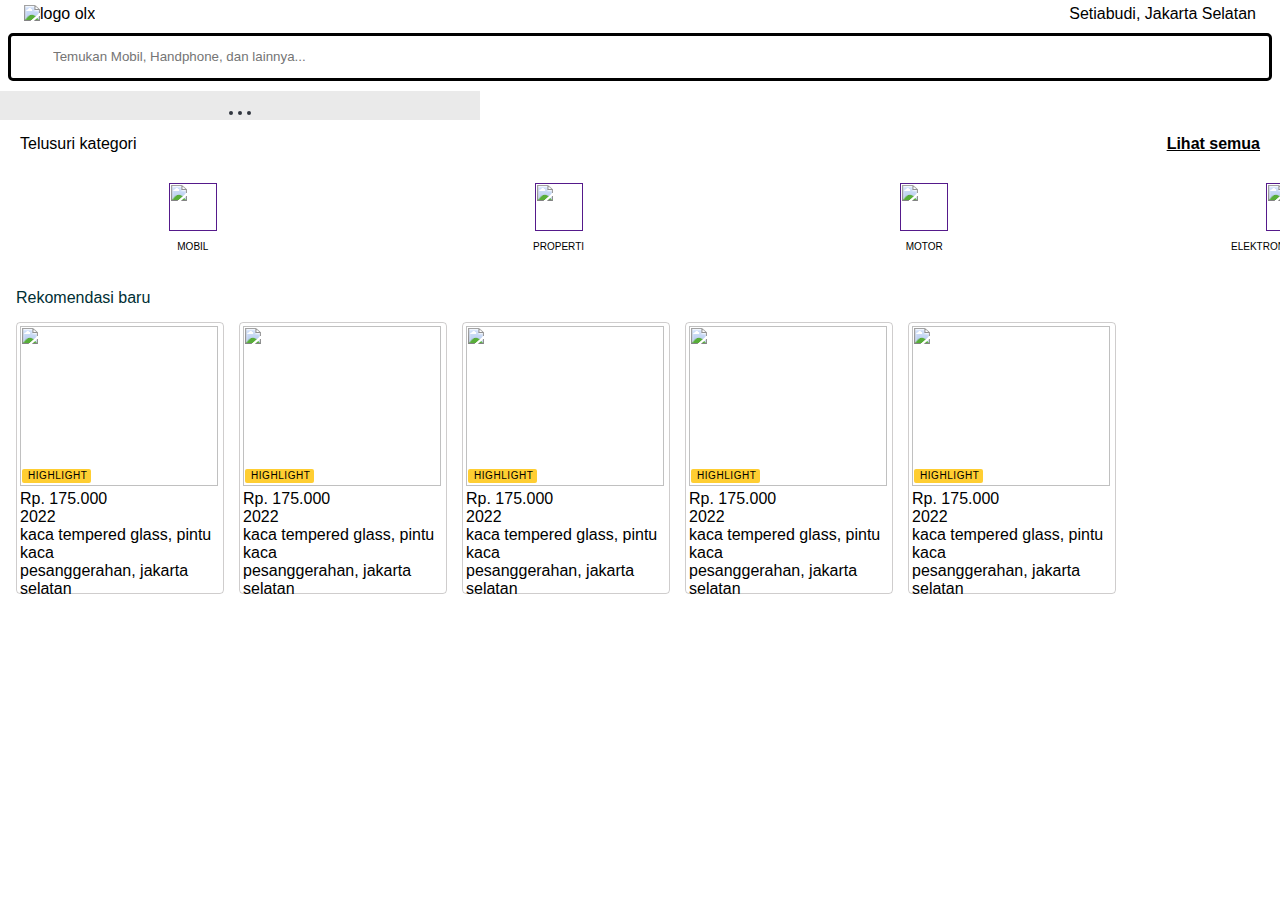
==== index.html @ 9cce5f8c "index.html halaman utama 1" ====
<!DOCTYPE html>
<html lang="en">
  <head>
    <meta charset="UTF-8" />
    <meta name="viewport" content="width=device-width, initial-scale=1.0" />
    <title>OLX Home</title>
    <link rel="stylesheet" href="style.css" />
    <link
      rel="stylesheet"
      href="https://cdnjs.cloudflare.com/ajax/libs/font-awesome/6.5.1/css/all.min.css"
      integrity="sha512-DTOQO9RWCH3ppGqcWaEA1BIZOC6xxalwEsw9c2QQeAIftl+Vegovlnee1c9QX4TctnWMn13TZye+giMm8e2LwA=="
      crossorigin="anonymous"
      referrerpolicy="no-referrer"
    />
  </head>
  <body>
    <!-- navbar -->
    <div class="navbar">
      <div class="navbar-atas">
        <div class="navbar-menu">
          <div class=""><i class="fa-solid fa-bars"></i></div>
          <div>
            <img
              src="https://statics.olx.co.id/olxid/astra_branding/olx-indonesia-logo.svg"
              alt="logo olx"
            />
          </div>
        </div>
        <div class="navbar-location">
          <div>Setiabudi, Jakarta Selatan</div>
          <div><i class="fa-solid fa-location-dot"></i></div>
        </div>
      </div>
      <div class="navbar-search">
        <div class="navbar-input-search">
          <i class="fa-solid fa-magnifying-glass"></i>
        </div>
        <div>
          <input
            class="navbar-input"
            type="text"
            placeholder="Temukan Mobil, Handphone, dan lainnya..."
          />
        </div>
      </div>
    </div>

    <!-- section iklan -->
    <div class="iklan">
      <img
        class="iklan-image"
        src="https://statics.olx.co.id//olxid/autos/landingPage/v1/light/mobil_bekas_banner_carousel_id_3x.webp"
        alt=""
      />
      <div class="iklan-toggle">
        <div class="iklan-toggle-dot"></div>
        <div class="iklan-toggle-dot"></div>
        <div class="iklan-toggle-dot"></div>
      </div>
    </div>

    <!-- section Kategori -->
    <div class="kategori">
      <div class="kategori-title">
        <div>Telusuri kategori</div>
        <div>
          <b><u>Lihat semua</u></b>
        </div>
      </div>
      <div class="kategori-title-manage">
        <div class="kategori-title-component">
          <a href="">
            <img
              class="kategori-title-image"
              src="https://statics.olx.co.id/olxid/category_icons/v4/category_86_2x.png"
              alt=""
            />
          </a>

          <div class="kategori-title-subtitle">mobil</div>
        </div>

        <div class="kategori-title-component">
          <a href="">
            <img
              class="kategori-title-image"
              src="https://statics.olx.co.id/olxid/category_icons/v4/category_88_2x.png"
              alt=""
            />
          </a>
          <div class="kategori-title-subtitle">properti</div>
        </div>

        <div class="kategori-title-component">
          <a href="">
            <img
              class="kategori-title-image"
              src="https://statics.olx.co.id/olxid/category_icons/v4/category_87_2x.png"
              alt=""
            />
          </a>
          <div class="kategori-title-subtitle">motor</div>
        </div>

        <div class="kategori-title-component">
          <a href="">
            <img
              class="kategori-title-image"
              src="https://statics.olx.co.id/olxid/category_icons/v4/category_92_2x.png"
              alt=""
            />
          </a>
          <div class="kategori-title-subtitle">elektronik & gadget</div>
        </div>

        <div class="kategori-title-component">
          <a href="">
            <img
              class="kategori-title-image"
              src="https://statics.olx.co.id/olxid/category_icons/v4/category_94_2x.png"
              alt=""
            />
          </a>
          <div class="kategori-title-subtitle">hobi % olahraga</div>
        </div>

        <div class="kategori-title-component">
          <a href="">
            <img
              class="kategori-title-image"
              src="https://statics.olx.co.id/olxid/category_icons/v4/category_89_2x.png"
              alt=""
            />
          </a>
          <div class="kategori-title-subtitle">rumah tangga</div>
        </div>
      </div>
    </div>

    <!-- Section rekomendasi baru -->
    <div class="rekomendasi">
      <span class="rekomendasi-baru">Rekomendasi baru</span>
      <div class="rekomendasi-card-container">
        <div class="rekomendasi-card">
          <div class="rekomendasi-card-image">
            <img
              src="https://apollo.olx.co.id/v1/files/iirjd6r6mqek2-ID/image;s=272x0"
              alt=""
              class="rekomendasi-card-image"
            />
            <div class="rekomendasi-card-image-highlight">
              <i class="fa-solid fa-bolt-lightning"></i> highlight
            </div>
            <div class="rekomendasi-card-image-love">
              <i class="fa-regular fa-heart"></i>
            </div>
          </div>
          <div>
            <div class="rekomendasi-card-information">
              <span class="rekomendasi-card-information-price"
                >Rp. 175.000</span
              >
              <span class="rekomendasi-card-information-year">2022</span>
              <span class="rekomendasi-card-information-title"
                >kaca tempered glass, pintu kaca</span
              >
              <span class="rekomendasi-card-information-location"
                >pesanggerahan, jakarta selatan</span
              >
            </div>
          </div>
        </div>

        <div class="rekomendasi-card">
          <div class="rekomendasi-card-image">
            <img
              src="https://apollo.olx.co.id/v1/files/iirjd6r6mqek2-ID/image;s=272x0"
              alt=""
              class="rekomendasi-card-image"
            />
            <div class="rekomendasi-card-image-highlight">
              <i class="fa-solid fa-bolt-lightning"></i> highlight
            </div>
            <div class="rekomendasi-card-image-love">
              <i class="fa-regular fa-heart"></i>
            </div>
          </div>
          <div>
            <div class="rekomendasi-card-information">
              <span class="rekomendasi-card-information-price"
                >Rp. 175.000</span
              >
              <span class="rekomendasi-card-information-year">2022</span>
              <span class="rekomendasi-card-information-title"
                >kaca tempered glass, pintu kaca</span
              >
              <span class="rekomendasi-card-information-location"
                >pesanggerahan, jakarta selatan</span
              >
            </div>
          </div>
        </div>

        <div class="rekomendasi-card">
          <div class="rekomendasi-card-image">
            <img
              src="https://apollo.olx.co.id/v1/files/iirjd6r6mqek2-ID/image;s=272x0"
              alt=""
              class="rekomendasi-card-image"
            />
            <div class="rekomendasi-card-image-highlight">
              <i class="fa-solid fa-bolt-lightning"></i> highlight
            </div>
            <div class="rekomendasi-card-image-love">
              <i class="fa-regular fa-heart"></i>
            </div>
          </div>
          <div>
            <div class="rekomendasi-card-information">
              <span class="rekomendasi-card-information-price"
                >Rp. 175.000</span
              >
              <span class="rekomendasi-card-information-year">2022</span>
              <span class="rekomendasi-card-information-title"
                >kaca tempered glass, pintu kaca</span
              >
              <span class="rekomendasi-card-information-location"
                >pesanggerahan, jakarta selatan</span
              >
            </div>
          </div>
        </div>

        <div class="rekomendasi-card">
          <div class="rekomendasi-card-image">
            <img
              src="https://apollo.olx.co.id/v1/files/iirjd6r6mqek2-ID/image;s=272x0"
              alt=""
              class="rekomendasi-card-image"
            />
            <div class="rekomendasi-card-image-highlight">
              <i class="fa-solid fa-bolt-lightning"></i> highlight
            </div>
            <div class="rekomendasi-card-image-love">
              <i class="fa-regular fa-heart"></i>
            </div>
          </div>
          <div>
            <div class="rekomendasi-card-information">
              <span class="rekomendasi-card-information-price"
                >Rp. 175.000</span
              >
              <span class="rekomendasi-card-information-year">2022</span>
              <span class="rekomendasi-card-information-title"
                >kaca tempered glass, pintu kaca</span
              >
              <span class="rekomendasi-card-information-location"
                >pesanggerahan, jakarta selatan</span
              >
            </div>
          </div>
        </div>

        <div class="rekomendasi-card">
          <div class="rekomendasi-card-image">
            <img
              src="https://apollo.olx.co.id/v1/files/iirjd6r6mqek2-ID/image;s=272x0"
              alt=""
              class="rekomendasi-card-image"
            />
            <div class="rekomendasi-card-image-highlight">
              <i class="fa-solid fa-bolt-lightning"></i> highlight
            </div>
            <div class="rekomendasi-card-image-love">
              <i class="fa-regular fa-heart"></i>
            </div>
          </div>
          <div>
            <div class="rekomendasi-card-information">
              <span class="rekomendasi-card-information-price"
                >Rp. 175.000</span
              >
              <span class="rekomendasi-card-information-year">2022</span>
              <span class="rekomendasi-card-information-title"
                >kaca tempered glass, pintu kaca</span
              >
              <span class="rekomendasi-card-information-location"
                >pesanggerahan, jakarta selatan</span
              >
            </div>
          </div>
        </div>
      </div>
    </div>
  </body>
</html>
---- style.css ----
body {
  margin: 0;
  padding: 0;
  font-family: sans-serif;
}

.navbar {
  position: sticky;
  top: 0;
  left: 0;
  width: 100%;
  z-index: 1;
  background-color: white;
  padding-bottom: 5px;
}

.navbar-atas {
  display: flex;
  justify-content: space-between;
  align-items: center;
  height: 100%;
  padding: 5px 16px;
}

.navbar-menu {
  display: flex;
  justify-content: center;
  align-items: center;
  gap: 8px;
}

.navbar-location {
  display: flex;
  justify-content: center;
  align-items: center;
  gap: 8px;
}

.navbar-search {
  display: flex;
  border: 3px solid black;
  margin: 5px 8px;
  padding: 10px 20px;
  border-radius: 5px;
  align-items: center;
  gap: 10px;
  font-size: 16px;
}

.navbar-input {
  width: 380px;
  height: auto;
  border: 0px none;
  line-height: 1.5;
  margin-left: 10px;
}

.iklan {
  display: flex;
  flex-direction: column;
  align-items: center;
  justify-content: center;
  background-color: #eaeaea;
  width: 480px;
  height: auto;
}

.iklan-image {
  width: 96.5%;
  padding: 10px 10px;
  border-radius: 10px;
}

.iklan-toggle {
  display: flex;
  gap: 5px;
  /* margin: 0; */
  padding-bottom: 5px;
}

.iklan-toggle-dot {
  height: 4px;
  width: 4px;
  background-color: #31363f;
  border-radius: 50%;
}

.kategori {
  padding-bottom: 10px;
}

.kategori-title {
  display: flex;
  justify-content: space-between;
  padding: 15px 20px 20px 20px;
}

.kategori-title-image {
  width: 48px;
  height: 48px;
}

.kategori-title-manage {
  display: flex;
  flex-wrap: nowrap;
  text-align: center;
  padding-top: 10px;
  overflow-y: scroll;
  flex-flow: row nowrap;
  padding-left: 10px;
  padding-right: 10px;
}

.kategori-title-subtitle {
  font-size: 10px;
  line-height: 11.5px;
  min-height: 22px;
  text-transform: uppercase;
  width: 100%;
  padding-top: 10px;
}

a {
  display: flex;
  justify-content: center;
  width: 28.57143vw;
}

.rekomendasi {
  padding: 16px;
}

.rekomendasi-baru {
  font-size: 16px;
  color: rgba(0, 47, 52, 1);
}

.rekomendasi-card-container {
  display: flex;
  width: 100%;
  flex-direction: row;
  flex-wrap: wrap;
  gap: 15px;
  padding: 15px 0;
}

.rekomendasi-card {
  border: 1px solid rgba(14, 4, 5, 0.2);
  height: 264px;
  width: 200px;
  border-radius: 4px;
  display: flex;
  flex-direction: column;
  justify-content: space-between;
  padding: 3px;
}

.rekomendasi-card:hover {
  cursor: pointer;
  box-shadow: 3.5px 3.5px 7px rgba(14, 4, 5, 0.2);
}

.rekomendasi-card-image {
  position: relative;
}

.rekomendasi-card-image img {
  width: 198px;
  height: 160px;
}

.rekomendasi-card-image-highlight {
  position: absolute;
  bottom: 7px;
  left: 2px;
  text-transform: uppercase;
  display: flex;
  align-items: center;
  justify-content: space-between;
  gap: 2px;
  border-radius: 2px;
  padding: 1.5px 4px;
  font-size: 10px;
  font-weight: 400;
  letter-spacing: 0.5504px;
  background-color: #ffce32;
}

.rekomendasi-card-image-love {
  position: absolute;
  top: 3.5px;
  right: 7px;
  border: 2px solid white;
  border-radius: 50%;
  padding: 2px;
  background-color: white;
  display: flex;
  align-items: center;
  justify-content: center;
}

.rekomendasi-card-information {
  display: flex;
  flex-direction: column;
}
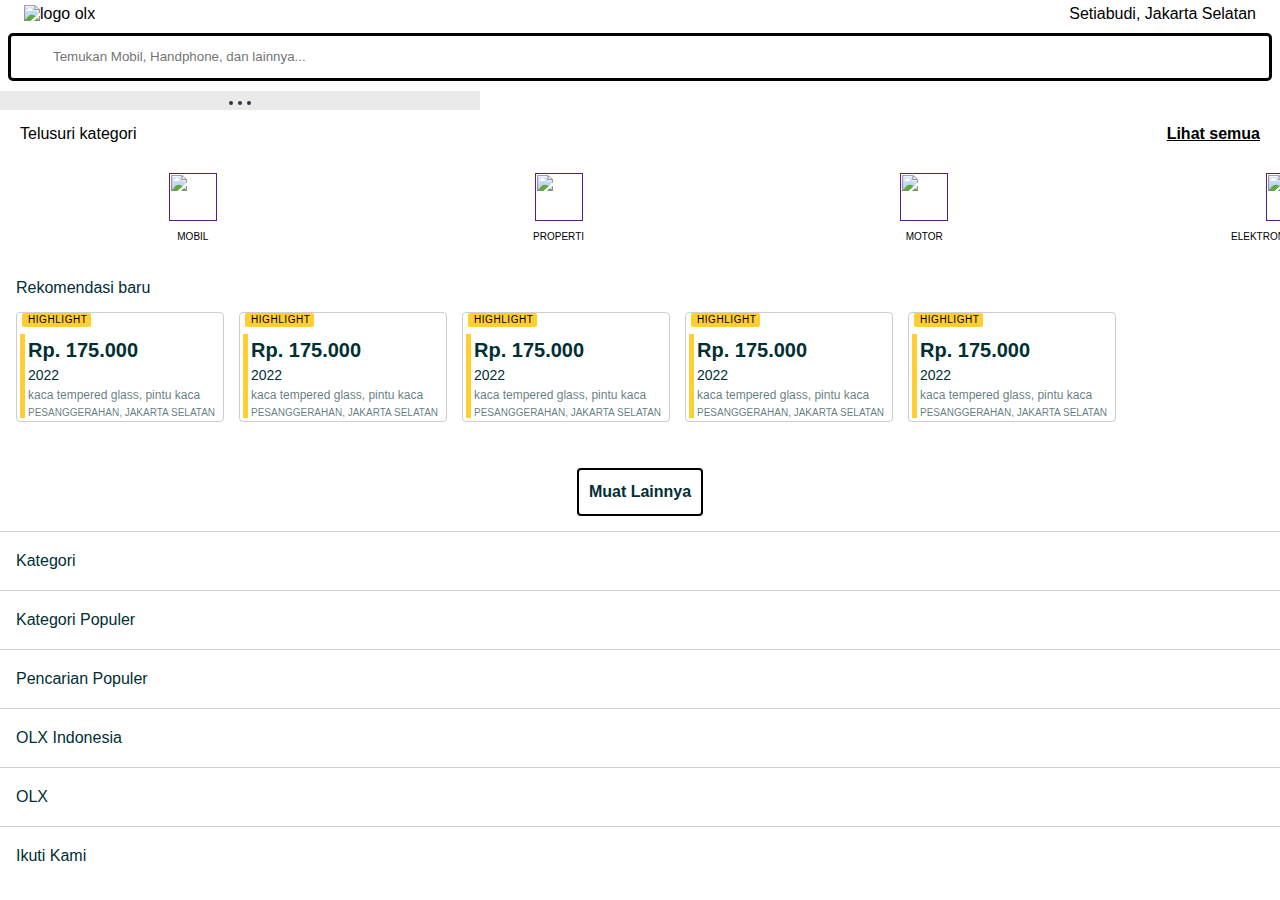
==== commit afc7680c: "landing page 2 bimo" ====
--- a/index.html
+++ b/index.html
@@ -292,5 +292,59 @@
         </div>
       </div>
     </div>
+    <div class="rekomendasi-button">
+      <button class="rekomendasi-button-content">Muat Lainnya</button>
+    </div>
+
+    <!-- Footer -->
+    <div class="footer">
+      <div class="footer-piece">
+        <div>Kategori</div>
+        <div class="footer-piece-cursor">
+          <i class="fa-solid fa-chevron-down"></i>
+        </div>
+      </div>
+      <div class="footer-piece">
+        <div>Kategori Populer</div>
+        <div class="footer-piece-cursor">
+          <i class="fa-solid fa-chevron-down"></i>
+        </div>
+      </div>
+      <div class="footer-piece">
+        <div>Pencarian Populer</div>
+        <div class="footer-piece-cursor">
+          <i class="fa-solid fa-chevron-down"></i>
+        </div>
+      </div>
+      <div class="footer-piece">
+        <div>OLX Indonesia</div>
+        <div class="footer-piece-cursor">
+          <i class="fa-solid fa-chevron-down"></i>
+        </div>
+      </div>
+      <div class="footer-piece">
+        <div>OLX</div>
+        <div class="footer-piece-cursor">
+          <i class="fa-solid fa-chevron-down"></i>
+        </div>
+      </div>
+      <div class="footer-piece">
+        <div>Ikuti Kami</div>
+        <div class="footer-piece-logo">
+          <div class="footer-piece-cursor">
+            <i class="fa-brands fa-facebook-f"></i>
+          </div>
+          <div class="footer-piece-cursor">
+            <i class="fa-brands fa-twitter"></i>
+          </div>
+          <div class="footer-piece-cursor">
+            <i class="fa-brands fa-youtube"></i>
+          </div>
+          <div class="footer-piece-cursor">
+            <i class="fa-brands fa-instagram"></i>
+          </div>
+        </div>
+      </div>
+    </div>
   </body>
 </html>
--- a/style.css
+++ b/style.css
@@ -67,7 +67,10 @@
 
 .iklan-image {
   width: 96.5%;
-  padding: 10px 10px;
+  display: flex;
+  align-items: center;
+  justify-content: center;
+  padding: 5px 5px;
   border-radius: 10px;
 }
 
@@ -146,7 +149,7 @@
 
 .rekomendasi-card {
   border: 1px solid rgba(14, 4, 5, 0.2);
-  height: 264px;
+  height: 100%;
   width: 200px;
   border-radius: 4px;
   display: flex;
@@ -162,11 +165,14 @@
 
 .rekomendasi-card-image {
   position: relative;
+  outline-width: 0;
+  /* padding: 3px; */
 }
 
 .rekomendasi-card-image img {
-  width: 198px;
-  height: 160px;
+  max-width: 100%;
+  max-height: 100%;
+  object-fit: contain;
 }
 
 .rekomendasi-card-image-highlight {
@@ -202,4 +208,102 @@
 .rekomendasi-card-information {
   display: flex;
   flex-direction: column;
-}
+  flex: 1;
+  border-left: 5px solid #ffce32;
+  position: static;
+  padding-left: 3px;
+  height: 100%;
+}
+
+.rekomendasi-card-information-price {
+  margin: 5px 0;
+  text-align: left;
+  font-weight: 700;
+  margin-bottom: 0;
+  white-space: nowrap;
+  overflow: hidden;
+  text-overflow: ellipsis;
+  color: rgba(0, 47, 52, 1);
+  font-size: 20px;
+}
+
+.rekomendasi-card-information-year {
+  font-size: 14px;
+  font-weight: 400;
+  color: rgba(0, 47, 52, 1);
+  text-align: left;
+  display: block;
+  white-space: nowrap;
+  overflow: hidden;
+  text-overflow: hidden;
+  margin-top: 5px;
+}
+
+.rekomendasi-card-information-title {
+  font-size: 12px;
+  font-weight: 400;
+  white-space: nowrap;
+  overflow: hidden;
+  text-overflow: ellipsis;
+  margin: 5px 0;
+  text-align: left;
+  display: block;
+  position: relative;
+  /* z-index: 2; */
+  color: rgba(0, 47, 52, 0.64);
+}
+
+.rekomendasi-card-information-location {
+  font-size: 10px;
+  max-width: unset;
+  color: rgba(0, 47, 52, 0.64);
+  display: inline-block;
+  overflow: hidden;
+  text-overflow: ellipsis;
+  white-space: nowrap;
+  text-transform: uppercase;
+  text-align: left;
+}
+
+.rekomendasi-button {
+  display: flex;
+  align-items: center;
+  justify-content: center;
+  padding: 15px 0;
+}
+
+.rekomendasi-button-content {
+  padding: 7px 10px;
+  background-color: white;
+  border: 2px solid black;
+  border-radius: 4px;
+  height: 48px;
+  font-size: 16px;
+  font-weight: 700;
+  color: #002f34;
+}
+
+.rekomendasi-button-content:hover {
+  cursor: pointer;
+  border: 5px solid #002f34;
+  border-radius: 4px;
+}
+
+.footer-piece {
+  display: flex;
+  justify-content: space-between;
+  align-items: center;
+  padding: 20px 16px;
+  color: rgba(0, 47, 52, 2);
+  border-top: 1px solid rgba(14, 4, 5, 0.2);
+}
+
+.footer-piece-cursor {
+  cursor: pointer;
+}
+
+.footer-piece-logo {
+  display: flex;
+  gap: 15px;
+  color: rgba(0, 47, 52, 0.64);
+}
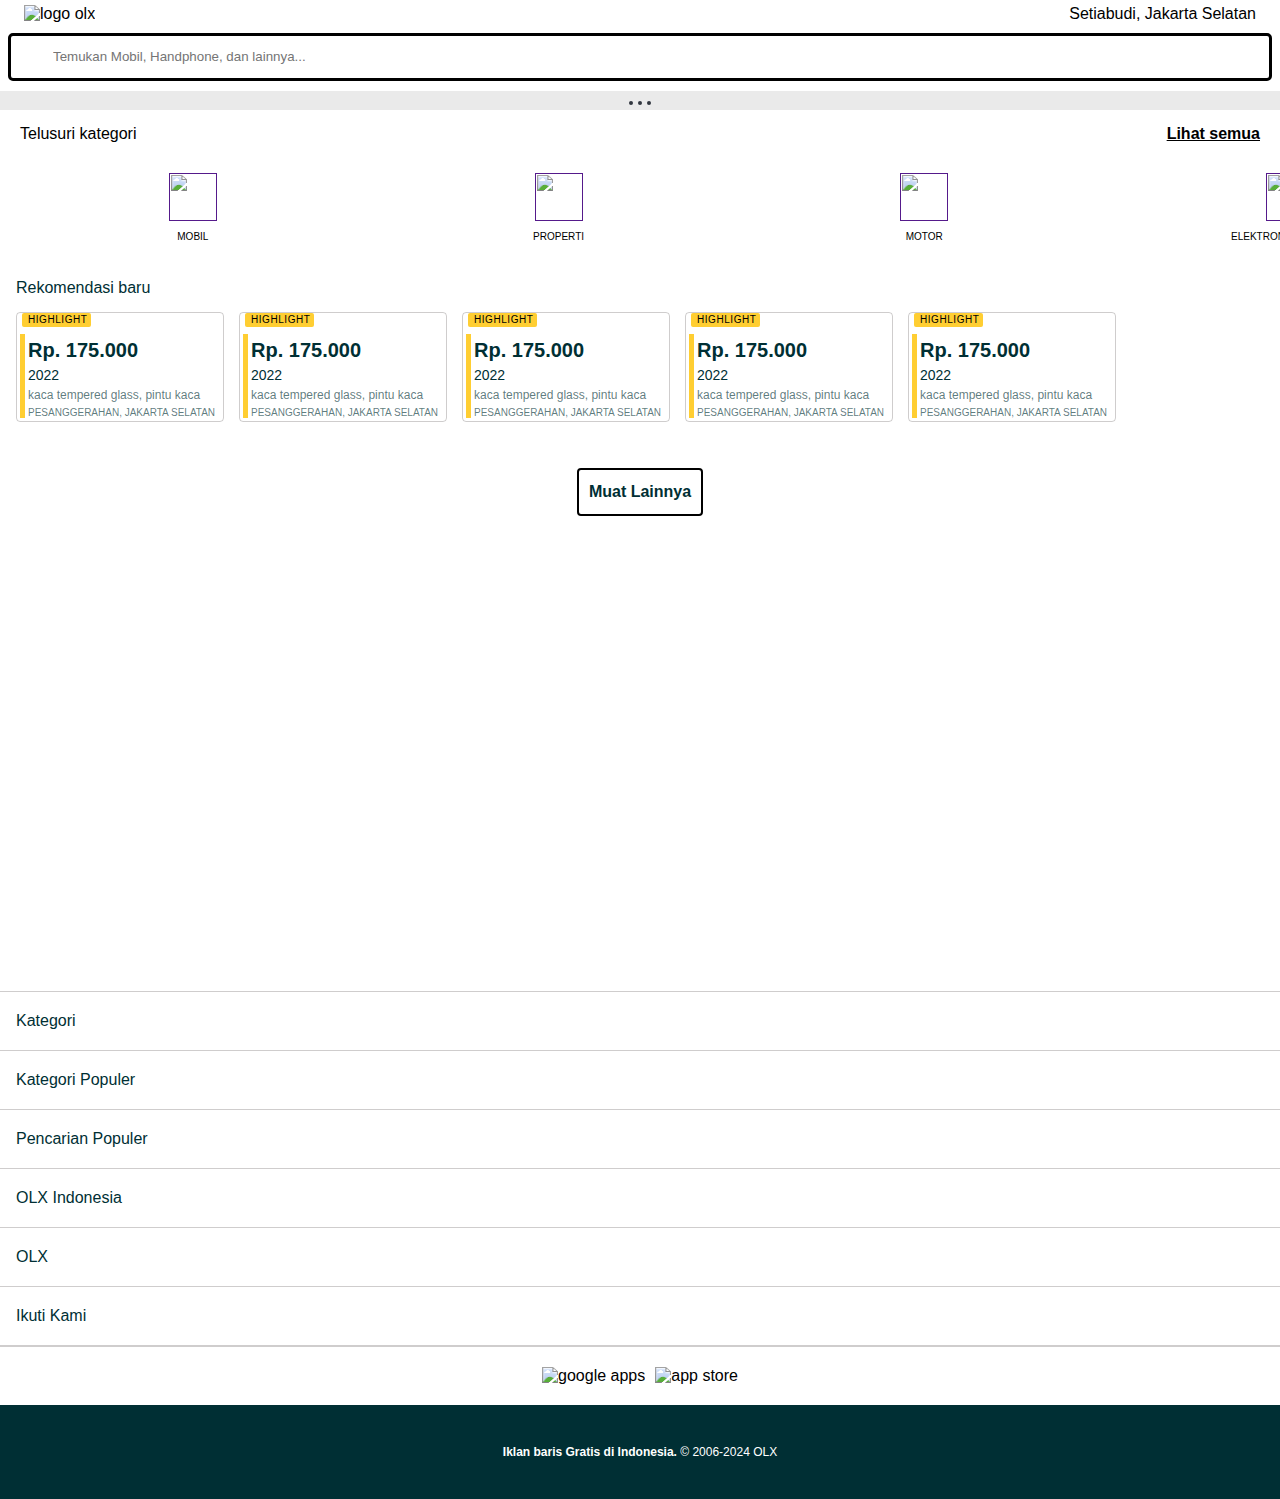
==== commit 9d876c54: "update mobile landing page bimo" ====
--- a/index.html
+++ b/index.html
@@ -35,7 +35,7 @@
         <div class="navbar-input-search">
           <i class="fa-solid fa-magnifying-glass"></i>
         </div>
-        <div>
+        <div class="navbar-input-container">
           <input
             class="navbar-input"
             type="text"
@@ -45,257 +45,258 @@
       </div>
     </div>
 
-    <!-- section iklan -->
-    <div class="iklan">
-      <img
-        class="iklan-image"
-        src="https://statics.olx.co.id//olxid/autos/landingPage/v1/light/mobil_bekas_banner_carousel_id_3x.webp"
-        alt=""
-      />
-      <div class="iklan-toggle">
-        <div class="iklan-toggle-dot"></div>
-        <div class="iklan-toggle-dot"></div>
-        <div class="iklan-toggle-dot"></div>
+    <div class="body-height">
+      <!-- section iklan -->
+      <div class="iklan">
+        <img
+          class="iklan-image"
+          src="https://statics.olx.co.id//olxid/autos/landingPage/v1/light/mobil_bekas_banner_carousel_id_3x.webp"
+          alt=""
+        />
+        <div class="iklan-toggle">
+          <div class="iklan-toggle-dot"></div>
+          <div class="iklan-toggle-dot"></div>
+          <div class="iklan-toggle-dot"></div>
+        </div>
+      </div>
+
+      <!-- section Kategori -->
+      <div class="kategori">
+        <div class="kategori-title">
+          <div>Telusuri kategori</div>
+          <div>
+            <b><u>Lihat semua</u></b>
+          </div>
+        </div>
+        <div class="kategori-title-manage">
+          <div class="kategori-title-component">
+            <a href="">
+              <img
+                class="kategori-title-image"
+                src="https://statics.olx.co.id/olxid/category_icons/v4/category_86_2x.png"
+                alt=""
+              />
+            </a>
+
+            <div class="kategori-title-subtitle">mobil</div>
+          </div>
+
+          <div class="kategori-title-component">
+            <a href="">
+              <img
+                class="kategori-title-image"
+                src="https://statics.olx.co.id/olxid/category_icons/v4/category_88_2x.png"
+                alt=""
+              />
+            </a>
+            <div class="kategori-title-subtitle">properti</div>
+          </div>
+
+          <div class="kategori-title-component">
+            <a href="">
+              <img
+                class="kategori-title-image"
+                src="https://statics.olx.co.id/olxid/category_icons/v4/category_87_2x.png"
+                alt=""
+              />
+            </a>
+            <div class="kategori-title-subtitle">motor</div>
+          </div>
+
+          <div class="kategori-title-component">
+            <a href="">
+              <img
+                class="kategori-title-image"
+                src="https://statics.olx.co.id/olxid/category_icons/v4/category_92_2x.png"
+                alt=""
+              />
+            </a>
+            <div class="kategori-title-subtitle">elektronik & gadget</div>
+          </div>
+
+          <div class="kategori-title-component">
+            <a href="">
+              <img
+                class="kategori-title-image"
+                src="https://statics.olx.co.id/olxid/category_icons/v4/category_94_2x.png"
+                alt=""
+              />
+            </a>
+            <div class="kategori-title-subtitle">hobi % olahraga</div>
+          </div>
+
+          <div class="kategori-title-component">
+            <a href="">
+              <img
+                class="kategori-title-image"
+                src="https://statics.olx.co.id/olxid/category_icons/v4/category_89_2x.png"
+                alt=""
+              />
+            </a>
+            <div class="kategori-title-subtitle">rumah tangga</div>
+          </div>
+        </div>
+      </div>
+
+      <!-- Section rekomendasi baru -->
+      <div class="rekomendasi">
+        <span class="rekomendasi-baru">Rekomendasi baru</span>
+        <div class="rekomendasi-card-container">
+          <div class="rekomendasi-card">
+            <div class="rekomendasi-card-image">
+              <img
+                src="https://apollo.olx.co.id/v1/files/iirjd6r6mqek2-ID/image;s=272x0"
+                alt=""
+                class="rekomendasi-card-image"
+              />
+              <div class="rekomendasi-card-image-highlight">
+                <i class="fa-solid fa-bolt-lightning"></i> highlight
+              </div>
+              <div class="rekomendasi-card-image-love">
+                <i class="fa-regular fa-heart"></i>
+              </div>
+            </div>
+            <div>
+              <div class="rekomendasi-card-information">
+                <span class="rekomendasi-card-information-price"
+                  >Rp. 175.000</span
+                >
+                <span class="rekomendasi-card-information-year">2022</span>
+                <span class="rekomendasi-card-information-title"
+                  >kaca tempered glass, pintu kaca</span
+                >
+                <span class="rekomendasi-card-information-location"
+                  >pesanggerahan, jakarta selatan</span
+                >
+              </div>
+            </div>
+          </div>
+
+          <div class="rekomendasi-card">
+            <div class="rekomendasi-card-image">
+              <img
+                src="https://apollo.olx.co.id/v1/files/iirjd6r6mqek2-ID/image;s=272x0"
+                alt=""
+                class="rekomendasi-card-image"
+              />
+              <div class="rekomendasi-card-image-highlight">
+                <i class="fa-solid fa-bolt-lightning"></i> highlight
+              </div>
+              <div class="rekomendasi-card-image-love">
+                <i class="fa-regular fa-heart"></i>
+              </div>
+            </div>
+            <div>
+              <div class="rekomendasi-card-information">
+                <span class="rekomendasi-card-information-price"
+                  >Rp. 175.000</span
+                >
+                <span class="rekomendasi-card-information-year">2022</span>
+                <span class="rekomendasi-card-information-title"
+                  >kaca tempered glass, pintu kaca</span
+                >
+                <span class="rekomendasi-card-information-location"
+                  >pesanggerahan, jakarta selatan</span
+                >
+              </div>
+            </div>
+          </div>
+
+          <div class="rekomendasi-card">
+            <div class="rekomendasi-card-image">
+              <img
+                src="https://apollo.olx.co.id/v1/files/iirjd6r6mqek2-ID/image;s=272x0"
+                alt=""
+                class="rekomendasi-card-image"
+              />
+              <div class="rekomendasi-card-image-highlight">
+                <i class="fa-solid fa-bolt-lightning"></i> highlight
+              </div>
+              <div class="rekomendasi-card-image-love">
+                <i class="fa-regular fa-heart"></i>
+              </div>
+            </div>
+            <div>
+              <div class="rekomendasi-card-information">
+                <span class="rekomendasi-card-information-price"
+                  >Rp. 175.000</span
+                >
+                <span class="rekomendasi-card-information-year">2022</span>
+                <span class="rekomendasi-card-information-title"
+                  >kaca tempered glass, pintu kaca</span
+                >
+                <span class="rekomendasi-card-information-location"
+                  >pesanggerahan, jakarta selatan</span
+                >
+              </div>
+            </div>
+          </div>
+
+          <div class="rekomendasi-card">
+            <div class="rekomendasi-card-image">
+              <img
+                src="https://apollo.olx.co.id/v1/files/iirjd6r6mqek2-ID/image;s=272x0"
+                alt=""
+                class="rekomendasi-card-image"
+              />
+              <div class="rekomendasi-card-image-highlight">
+                <i class="fa-solid fa-bolt-lightning"></i> highlight
+              </div>
+              <div class="rekomendasi-card-image-love">
+                <i class="fa-regular fa-heart"></i>
+              </div>
+            </div>
+            <div>
+              <div class="rekomendasi-card-information">
+                <span class="rekomendasi-card-information-price"
+                  >Rp. 175.000</span
+                >
+                <span class="rekomendasi-card-information-year">2022</span>
+                <span class="rekomendasi-card-information-title"
+                  >kaca tempered glass, pintu kaca</span
+                >
+                <span class="rekomendasi-card-information-location"
+                  >pesanggerahan, jakarta selatan</span
+                >
+              </div>
+            </div>
+          </div>
+
+          <div class="rekomendasi-card">
+            <div class="rekomendasi-card-image">
+              <img
+                src="https://apollo.olx.co.id/v1/files/iirjd6r6mqek2-ID/image;s=272x0"
+                alt=""
+                class="rekomendasi-card-image"
+              />
+              <div class="rekomendasi-card-image-highlight">
+                <i class="fa-solid fa-bolt-lightning"></i> highlight
+              </div>
+              <div class="rekomendasi-card-image-love">
+                <i class="fa-regular fa-heart"></i>
+              </div>
+            </div>
+            <div>
+              <div class="rekomendasi-card-information">
+                <span class="rekomendasi-card-information-price"
+                  >Rp. 175.000</span
+                >
+                <span class="rekomendasi-card-information-year">2022</span>
+                <span class="rekomendasi-card-information-title"
+                  >kaca tempered glass, pintu kaca</span
+                >
+                <span class="rekomendasi-card-information-location"
+                  >pesanggerahan, jakarta selatan</span
+                >
+              </div>
+            </div>
+          </div>
+        </div>
+      </div>
+      <div class="rekomendasi-button">
+        <button class="rekomendasi-button-content">Muat Lainnya</button>
       </div>
     </div>
-
-    <!-- section Kategori -->
-    <div class="kategori">
-      <div class="kategori-title">
-        <div>Telusuri kategori</div>
-        <div>
-          <b><u>Lihat semua</u></b>
-        </div>
-      </div>
-      <div class="kategori-title-manage">
-        <div class="kategori-title-component">
-          <a href="">
-            <img
-              class="kategori-title-image"
-              src="https://statics.olx.co.id/olxid/category_icons/v4/category_86_2x.png"
-              alt=""
-            />
-          </a>
-
-          <div class="kategori-title-subtitle">mobil</div>
-        </div>
-
-        <div class="kategori-title-component">
-          <a href="">
-            <img
-              class="kategori-title-image"
-              src="https://statics.olx.co.id/olxid/category_icons/v4/category_88_2x.png"
-              alt=""
-            />
-          </a>
-          <div class="kategori-title-subtitle">properti</div>
-        </div>
-
-        <div class="kategori-title-component">
-          <a href="">
-            <img
-              class="kategori-title-image"
-              src="https://statics.olx.co.id/olxid/category_icons/v4/category_87_2x.png"
-              alt=""
-            />
-          </a>
-          <div class="kategori-title-subtitle">motor</div>
-        </div>
-
-        <div class="kategori-title-component">
-          <a href="">
-            <img
-              class="kategori-title-image"
-              src="https://statics.olx.co.id/olxid/category_icons/v4/category_92_2x.png"
-              alt=""
-            />
-          </a>
-          <div class="kategori-title-subtitle">elektronik & gadget</div>
-        </div>
-
-        <div class="kategori-title-component">
-          <a href="">
-            <img
-              class="kategori-title-image"
-              src="https://statics.olx.co.id/olxid/category_icons/v4/category_94_2x.png"
-              alt=""
-            />
-          </a>
-          <div class="kategori-title-subtitle">hobi % olahraga</div>
-        </div>
-
-        <div class="kategori-title-component">
-          <a href="">
-            <img
-              class="kategori-title-image"
-              src="https://statics.olx.co.id/olxid/category_icons/v4/category_89_2x.png"
-              alt=""
-            />
-          </a>
-          <div class="kategori-title-subtitle">rumah tangga</div>
-        </div>
-      </div>
-    </div>
-
-    <!-- Section rekomendasi baru -->
-    <div class="rekomendasi">
-      <span class="rekomendasi-baru">Rekomendasi baru</span>
-      <div class="rekomendasi-card-container">
-        <div class="rekomendasi-card">
-          <div class="rekomendasi-card-image">
-            <img
-              src="https://apollo.olx.co.id/v1/files/iirjd6r6mqek2-ID/image;s=272x0"
-              alt=""
-              class="rekomendasi-card-image"
-            />
-            <div class="rekomendasi-card-image-highlight">
-              <i class="fa-solid fa-bolt-lightning"></i> highlight
-            </div>
-            <div class="rekomendasi-card-image-love">
-              <i class="fa-regular fa-heart"></i>
-            </div>
-          </div>
-          <div>
-            <div class="rekomendasi-card-information">
-              <span class="rekomendasi-card-information-price"
-                >Rp. 175.000</span
-              >
-              <span class="rekomendasi-card-information-year">2022</span>
-              <span class="rekomendasi-card-information-title"
-                >kaca tempered glass, pintu kaca</span
-              >
-              <span class="rekomendasi-card-information-location"
-                >pesanggerahan, jakarta selatan</span
-              >
-            </div>
-          </div>
-        </div>
-
-        <div class="rekomendasi-card">
-          <div class="rekomendasi-card-image">
-            <img
-              src="https://apollo.olx.co.id/v1/files/iirjd6r6mqek2-ID/image;s=272x0"
-              alt=""
-              class="rekomendasi-card-image"
-            />
-            <div class="rekomendasi-card-image-highlight">
-              <i class="fa-solid fa-bolt-lightning"></i> highlight
-            </div>
-            <div class="rekomendasi-card-image-love">
-              <i class="fa-regular fa-heart"></i>
-            </div>
-          </div>
-          <div>
-            <div class="rekomendasi-card-information">
-              <span class="rekomendasi-card-information-price"
-                >Rp. 175.000</span
-              >
-              <span class="rekomendasi-card-information-year">2022</span>
-              <span class="rekomendasi-card-information-title"
-                >kaca tempered glass, pintu kaca</span
-              >
-              <span class="rekomendasi-card-information-location"
-                >pesanggerahan, jakarta selatan</span
-              >
-            </div>
-          </div>
-        </div>
-
-        <div class="rekomendasi-card">
-          <div class="rekomendasi-card-image">
-            <img
-              src="https://apollo.olx.co.id/v1/files/iirjd6r6mqek2-ID/image;s=272x0"
-              alt=""
-              class="rekomendasi-card-image"
-            />
-            <div class="rekomendasi-card-image-highlight">
-              <i class="fa-solid fa-bolt-lightning"></i> highlight
-            </div>
-            <div class="rekomendasi-card-image-love">
-              <i class="fa-regular fa-heart"></i>
-            </div>
-          </div>
-          <div>
-            <div class="rekomendasi-card-information">
-              <span class="rekomendasi-card-information-price"
-                >Rp. 175.000</span
-              >
-              <span class="rekomendasi-card-information-year">2022</span>
-              <span class="rekomendasi-card-information-title"
-                >kaca tempered glass, pintu kaca</span
-              >
-              <span class="rekomendasi-card-information-location"
-                >pesanggerahan, jakarta selatan</span
-              >
-            </div>
-          </div>
-        </div>
-
-        <div class="rekomendasi-card">
-          <div class="rekomendasi-card-image">
-            <img
-              src="https://apollo.olx.co.id/v1/files/iirjd6r6mqek2-ID/image;s=272x0"
-              alt=""
-              class="rekomendasi-card-image"
-            />
-            <div class="rekomendasi-card-image-highlight">
-              <i class="fa-solid fa-bolt-lightning"></i> highlight
-            </div>
-            <div class="rekomendasi-card-image-love">
-              <i class="fa-regular fa-heart"></i>
-            </div>
-          </div>
-          <div>
-            <div class="rekomendasi-card-information">
-              <span class="rekomendasi-card-information-price"
-                >Rp. 175.000</span
-              >
-              <span class="rekomendasi-card-information-year">2022</span>
-              <span class="rekomendasi-card-information-title"
-                >kaca tempered glass, pintu kaca</span
-              >
-              <span class="rekomendasi-card-information-location"
-                >pesanggerahan, jakarta selatan</span
-              >
-            </div>
-          </div>
-        </div>
-
-        <div class="rekomendasi-card">
-          <div class="rekomendasi-card-image">
-            <img
-              src="https://apollo.olx.co.id/v1/files/iirjd6r6mqek2-ID/image;s=272x0"
-              alt=""
-              class="rekomendasi-card-image"
-            />
-            <div class="rekomendasi-card-image-highlight">
-              <i class="fa-solid fa-bolt-lightning"></i> highlight
-            </div>
-            <div class="rekomendasi-card-image-love">
-              <i class="fa-regular fa-heart"></i>
-            </div>
-          </div>
-          <div>
-            <div class="rekomendasi-card-information">
-              <span class="rekomendasi-card-information-price"
-                >Rp. 175.000</span
-              >
-              <span class="rekomendasi-card-information-year">2022</span>
-              <span class="rekomendasi-card-information-title"
-                >kaca tempered glass, pintu kaca</span
-              >
-              <span class="rekomendasi-card-information-location"
-                >pesanggerahan, jakarta selatan</span
-              >
-            </div>
-          </div>
-        </div>
-      </div>
-    </div>
-    <div class="rekomendasi-button">
-      <button class="rekomendasi-button-content">Muat Lainnya</button>
-    </div>
-
     <!-- Footer -->
     <div class="footer">
       <div class="footer-piece">
@@ -345,6 +346,28 @@
           </div>
         </div>
       </div>
+      <div class="footer-find-us">
+        <div>
+          <img
+            src="https://statics.olx.co.id/external/base/img/playstore.png"
+            alt="google apps"
+          />
+        </div>
+        <div>
+          <img
+            src="https://statics.olx.co.id/external/base/img/appstore.png"
+            alt="app store"
+          />
+        </div>
+      </div>
+      <div class="footer-bottom">
+        <div class="footer-bootom-content">
+          <span class="footer-iklan-baris"
+            >Iklan baris Gratis di Indonesia.</span
+          >
+          &copy; 2006-2024 OLX
+        </div>
+      </div>
     </div>
   </body>
 </html>
--- a/style.css
+++ b/style.css
@@ -47,21 +47,29 @@
   font-size: 16px;
 }
 
+.navbar-input-container {
+  width: 100%;
+}
+
 .navbar-input {
-  width: 380px;
+  width: 100%;
   height: auto;
   border: 0px none;
   line-height: 1.5;
   margin-left: 10px;
 }
 
+.body-height {
+  min-height: 100vh;
+}
+
 .iklan {
   display: flex;
   flex-direction: column;
   align-items: center;
   justify-content: center;
   background-color: #eaeaea;
-  width: 480px;
+  width: 100%;
   height: auto;
 }
 
@@ -289,6 +297,11 @@
   border-radius: 4px;
 }
 
+.footer {
+  position: relative;
+  bottom: 0;
+}
+
 .footer-piece {
   display: flex;
   justify-content: space-between;
@@ -307,3 +320,24 @@
   gap: 15px;
   color: rgba(0, 47, 52, 0.64);
 }
+
+.footer-find-us {
+  display: flex;
+  align-items: center;
+  justify-content: center;
+  gap: 10px;
+  padding: 20px 0;
+  border-top: 2px solid rgba(14, 4, 5, 0.2);
+}
+
+.footer-iklan-baris {
+  font-weight: bold;
+}
+
+.footer-bottom {
+  text-align: center;
+  padding: 40px 0;
+  font-size: 12px;
+  background-color: rgba(0, 47, 52, 1);
+  color: white;
+}
